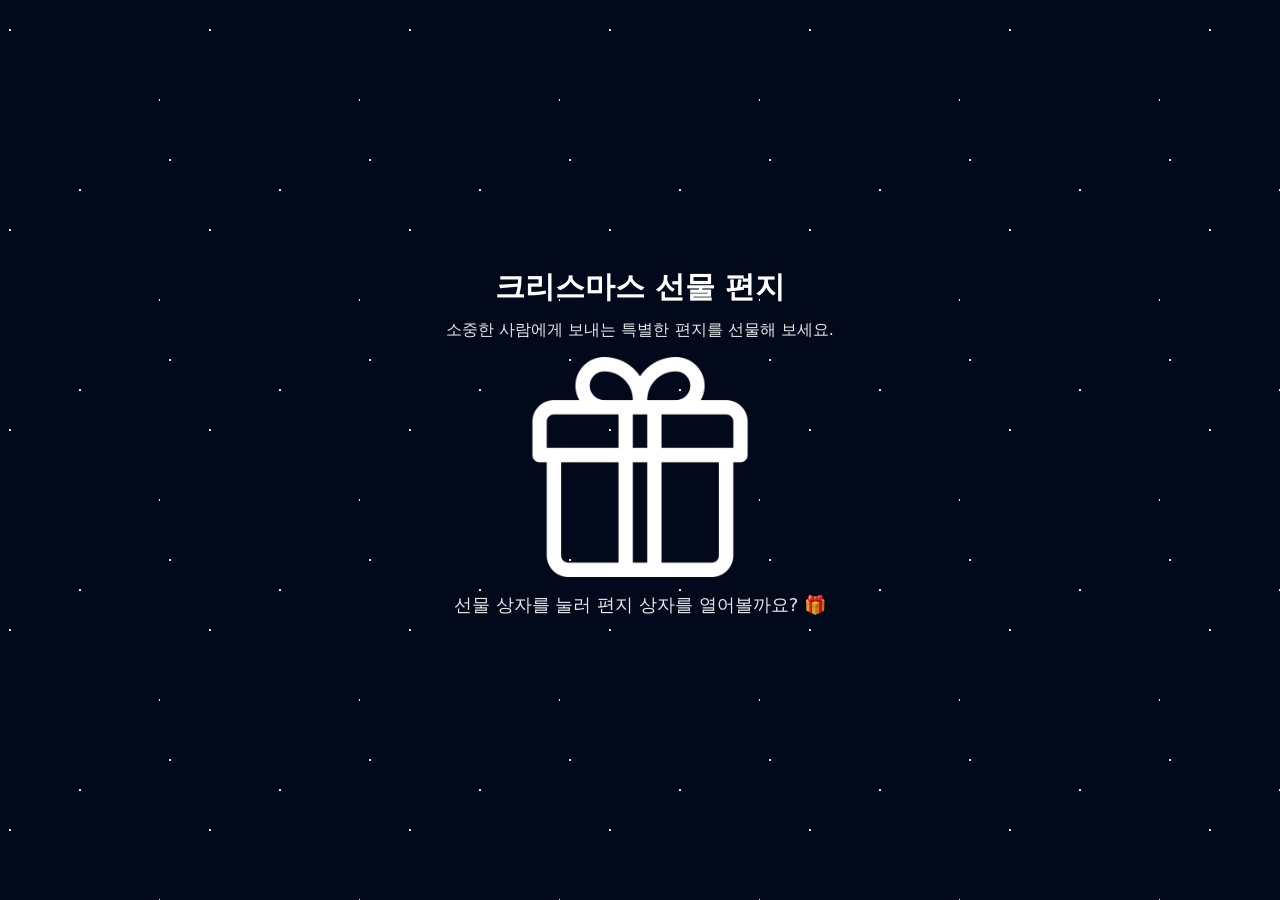
==== 나만의 웹사이트/크리스마스편지 웹/index.html @ db481bbe "Add files via upload" ====
<!DOCTYPE html>
<html lang="ko">
<head>
    <meta charset="UTF-8" />
    <title>크리스마스 편지</title>
    <link rel="stylesheet" href="style.css" />
</head>
<body>
    <!-- 눈 -->
    <div class="snow-layer slow"></div>
    <div class="snow-layer"></div>
    <div class="snow-layer fast"></div>

    <div class="center-wrapper">
        <h1 class="page-title">크리스마스 선물 편지</h1>
        <p>소중한 사람에게 보내는 특별한 편지를 선물해 보세요.</p>

        <!-- 닫힌 선물 상자 아이콘 -->
        <img
            src="gift-closed.png"
            alt="선물 상자"
            class="gift-box"
            id="giftBox"
        />

        <p class="gift-caption">선물 상자를 눌러 편지 상자를 열어볼까요? 🎁</p>
    </div>

    <script>
        const giftBox = document.getElementById("giftBox");

        giftBox.addEventListener("click", () => {
            // 열린 상자 이미지로 변경
            giftBox.src = "gift-open.png";
            giftBox.classList.add("opening");

            // 짧은 애니메이션 후 편지 작성 페이지로 이동
            setTimeout(() => {
                window.location.href = "write.html";
            }, 900);
        });
    </script>
</body>
</html>
---- 나만의 웹사이트/크리스마스편지 웹/style.css ----
/* ===== 커스텀 폰트 설정 (KirangHaerang) ===== */
@font-face {
    font-family: "KirangHaerang";
    src: url("KirangHaerang-Regular.ttf") format("truetype");
    font-weight: normal;
    font-style: normal;
}

/* ===== 공통 기본 스타일 ===== */
:root {
    --bg-color: #02091a;
}

* {
    box-sizing: border-box;
    margin: 0;
    padding: 0;
}

body {
    font-family: system-ui, -apple-system, BlinkMacSystemFont, "Segoe UI",
        sans-serif;
    background: var(--bg-color);
    color: #fff;
    min-height: 100vh;
    overflow: hidden;
}

/* 메인 제목은 크리스마스 느낌 폰트 적용 */
.page-title {
    font-family: "KirangHaerang", system-ui, sans-serif;
    font-size: 30px;
    margin-bottom: 12px;
}

/* 중앙 정렬 레이아웃 */
.center-wrapper {
    display: flex;
    flex-direction: column;
    align-items: center;
    justify-content: center;
    height: 100vh;
    text-align: center;
    position: relative;
    padding: 20px;
}

/* 일반 텍스트 */
.center-wrapper > p {
    opacity: 0.9;
    margin-bottom: 16px;
}

/* 공통 버튼 */
.btn {
    margin-top: 16px;
    padding: 10px 22px;
    border-radius: 999px;
    border: none;
    background: #ff4d6a;
    color: white;
    font-size: 15px;
    cursor: pointer;
    box-shadow: 0 8px 16px rgba(0, 0, 0, 0.25);
    transition: transform 0.15s, box-shadow 0.15s, background 0.15s;
    font-family: "KirangHaerang", system-ui, sans-serif;
}
.btn:hover {
    transform: translateY(-2px);
    box-shadow: 0 12px 24px rgba(0, 0, 0, 0.35);
    background: #ff6f86;
}

.btn-small {
    margin-top: 0;
    padding: 7px 14px;
    font-size: 13px;
}

/* ===== 눈 내리는 배경 ===== */
.snow-layer {
    pointer-events: none;
    position: fixed;
    top: -50%;
    left: -50%;
    width: 200%;
    height: 200%;
    z-index: -1;
    background-image:
        radial-gradient(2px 2px at 10px 10px, rgba(255, 255, 255, 0.8) 50%, transparent 50%),
        radial-gradient(3px 3px at 50px 80px, rgba(255, 255, 255, 0.8) 50%, transparent 50%),
        radial-gradient(2px 2px at 120px 40px, rgba(255, 255, 255, 0.8) 50%, transparent 50%),
        radial-gradient(3px 3px at 200px 150px, rgba(255, 255, 255, 0.8) 50%, transparent 50%);
    background-repeat: repeat;
    background-size: 200px 200px;
    opacity: 0.7;
    animation: snowfall 18s linear infinite;
}

.snow-layer.slow {
    animation-duration: 26s;
    opacity: 0.4;
}
.snow-layer.fast {
    animation-duration: 12s;
    opacity: 0.9;
}

@keyframes snowfall {
    0% {
        transform: translate3d(0, 0, 0);
    }
    100% {
        transform: translate3d(0, 50%, 0);
    }
}

/* ===== index.html : 선물 상자 ===== */

.gift-box {
    width: 220px;
    height: auto;
    cursor: pointer;
    animation: gift-shake 1.3s ease-in-out infinite;
    filter: invert(1) brightness(1000%); /* 선물 아이콘을 흰색으로 보이게 */
    transition: transform 0.4s ease, opacity 0.4s ease;
}
.gift-box.opening {
    animation: none;
    transform: scale(1.1) translateY(-10px);
    opacity: 0;
}

/* 흔들리는 애니메이션 */
@keyframes gift-shake {
    0% {
        transform: translateX(0) rotate(0deg);
    }
    20% {
        transform: translateX(-4px) rotate(-2deg);
    }
    40% {
        transform: translateX(4px) rotate(2deg);
    }
    60% {
        transform: translateX(-3px) rotate(-1.5deg);
    }
    80% {
        transform: translateX(3px) rotate(1.5deg);
    }
    100% {
        transform: translateX(0) rotate(0deg);
    }
}

.gift-caption {
    margin-top: 16px;
    font-size: 18px;
}

/* ===== write.html : 편지 작성 폼 ===== */

.letter-container {
    max-width: 800px;
    width: 100%;
    background: rgba(0, 0, 0, 0.35);
    border-radius: 24px;
    padding: 24px;
    box-shadow: 0 20px 40px rgba(0, 0, 0, 0.5);
    backdrop-filter: blur(10px);
    text-align: left;
}

.letter-container label {
    font-size: 14px;
    display: block;
    margin-bottom: 4px;
}

.form-row {
    display: flex;
    gap: 10px;
    margin-bottom: 10px;
}

.form-row input {
    width: 100%;
    padding: 8px 10px;
    border-radius: 999px;
    border: none;
    outline: none;
    font-size: 14px;
}

textarea {
    width: 100%;
    min-height: 220px;
    margin-top: 6px;
    padding: 12px 14px;
    border-radius: 18px;
    border: none;
    resize: vertical;
    outline: none;
    font-size: 15px;
    line-height: 1.6;
    font-family: inherit;
}

.helper-text {
    margin-top: 10px;
    font-size: 13px;
    opacity: 0.85;
}

/* ===== view.html : 링크 표시 박스 ===== */

.link-box {
    display: flex;
    gap: 8px;
    align-items: center;
    margin: 8px 0 24px;
    width: min(600px, 100%);
}

.link-box input {
    flex: 1;
    padding: 8px 10px;
    border-radius: 999px;
    border: none;
    outline: none;
    font-size: 12px;
    color: #333;
}

/* ===== view.html : 봉투 + 편지지 ===== */

.envelope-wrapper {
    position: relative;
    width: 320px;
    height: 220px;
    margin-bottom: 30px;
    perspective: 1000px;
}

/* 봉투 바디 */
.envelope-base {
    position: absolute;
    inset: 0;
    background: linear-gradient(135deg, #ff4d6a, #ffaf4d);
    border-radius: 16px;
    box-shadow: 0 16px 30px rgba(0, 0, 0, 0.6);
}

/* 봉투 덮개 */
.envelope-flap {
    position: absolute;
    left: 0;
    right: 0;
    top: 0;
    height: 60%;
    background: linear-gradient(135deg, #ff6f86, #ffd09b);
    border-radius: 16px 16px 60px 60px;
    transform-origin: top center;
    transform: rotateX(0deg);
    animation: flap-open 1.8s ease-out forwards;
}

@keyframes flap-open {
    0% {
        transform: rotateX(0deg);
    }
    40% {
        transform: rotateX(-100deg);
    }
    100% {
        transform: rotateX(-120deg);
    }
}

/* 편지지(안에 들어가는 종이) */
.letter-paper {
    position: absolute;
    left: 10%;
    top: 40%;
    width: 80%;
    height: 70%;
    background: #fffdf5;
    border-radius: 14px;
    padding: 16px 18px;
    color: #333;
    box-shadow: 0 12px 24px rgba(0, 0, 0, 0.3);
    opacity: 0;
    transform: translateY(40%);
    transition: opacity 0.8s ease, transform 0.8s ease;
    /* 줄 있는 메모지 느낌 */
    background-image: 
        repeating-linear-gradient(
            to bottom,
            rgba(0, 0, 0, 0.04) 0,
            rgba(0, 0, 0, 0.04) 1px,
            transparent 1px,
            transparent 22px
        );
}

.letter-paper.show {
    opacity: 1;
    transform: translateY(-10%);
}

.letter-to {
    font-size: 14px;
    margin-bottom: 8px;
    color: #666;
    font-weight: 600;
}

.letter-message {
    font-size: 14px;
    line-height: 1.7;
    margin-bottom: 6px;
    white-space: normal;
}

.letter-from {
    font-size: 14px;
    text-align: right;
    margin-top: 10px;
    color: #666;
}

/* 처음에 편지 내용이 잠깐 보여지는 박스 */
.floating-message {
    max-width: 420px;
    background: rgba(255, 253, 245, 0.95);
    color: #333;
    border-radius: 18px;
    padding: 16px 18px;
    margin-bottom: 24px;
    box-shadow: 0 12px 24px rgba(0, 0, 0, 0.4);
    text-align: left;
    font-size: 14px;
    line-height: 1.7;
    animation:
        floatIn 0.7s ease-out,
        floatToEnvelope 1.6s 2s forwards;
}

@keyframes floatIn {
    0% {
        opacity: 0;
        transform: translateY(20px);
    }
    100% {
        opacity: 1;
        transform: translateY(0);
    }
}

/* 아래쪽 봉투 쪽으로 작게 줄어들며 들어가는 느낌 */
@keyframes floatToEnvelope {
    0% {
        transform: translateY(0) scale(1);
        opacity: 1;
    }
    100% {
        transform: translateY(80px) scale(0.4);
        opacity: 0;
    }
}

@media (max-width: 480px) {
    .envelope-wrapper {
        transform: scale(0.9);
    }
    .floating-message {
        margin-inline: 10px;
    }
}
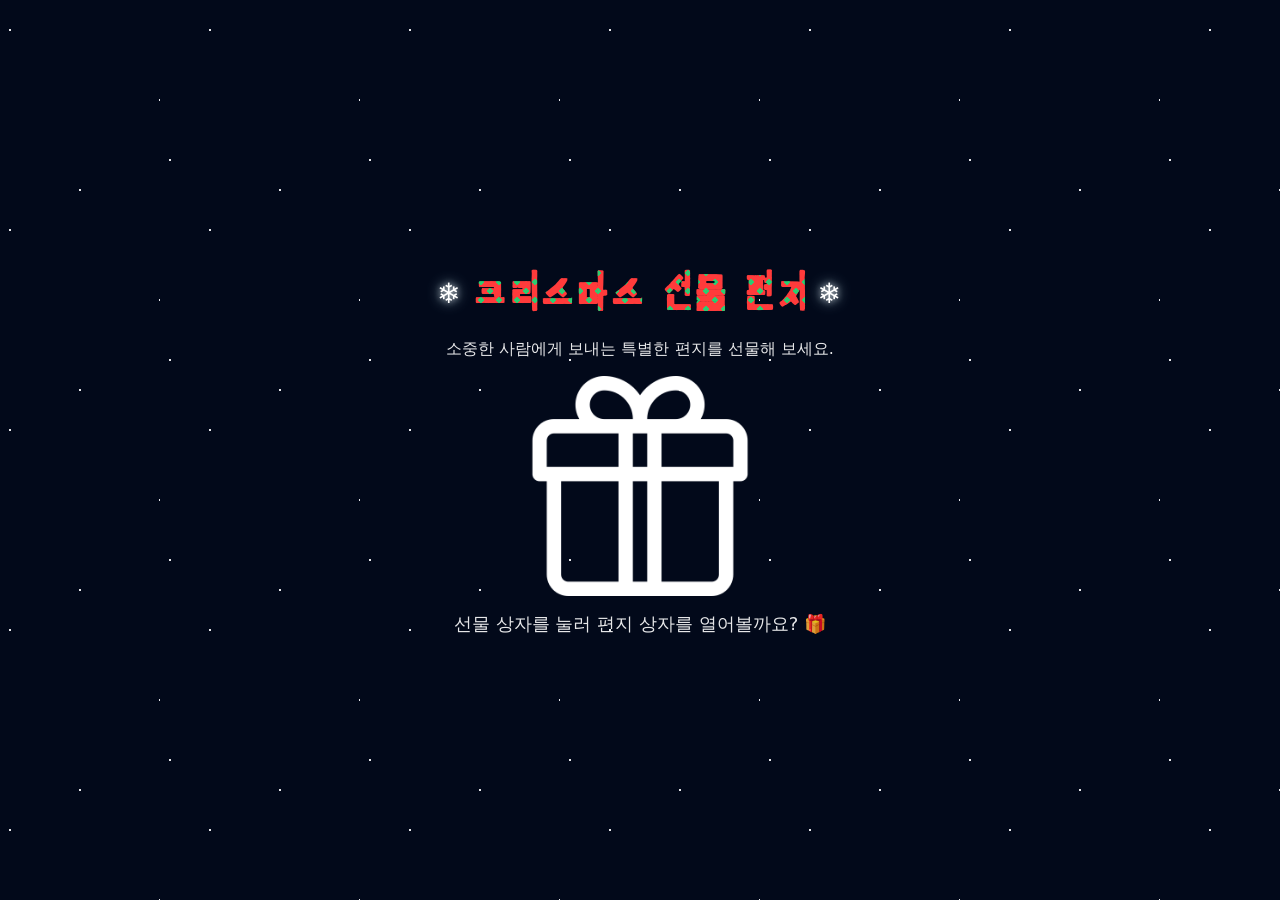
==== commit 9bd1d17a: "Add files via upload" ====
--- a/나만의 웹사이트/크리스마스편지 웹/index.html
+++ b/나만의 웹사이트/크리스마스편지 웹/index.html
@@ -2,6 +2,7 @@
 <html lang="ko">
 <head>
     <meta charset="UTF-8" />
+    <meta name="viewport" content="width=device-width, initial-scale=1.0" />
     <title>크리스마스 편지</title>
     <link rel="stylesheet" href="style.css" />
 </head>
@@ -12,7 +13,7 @@
     <div class="snow-layer fast"></div>
 
     <div class="center-wrapper">
-        <h1 class="page-title">크리스마스 선물 편지</h1>
+        <h1 class="page-title"><span>크리스마스 선물 편지<span></h1>
         <p>소중한 사람에게 보내는 특별한 편지를 선물해 보세요.</p>
 
         <!-- 닫힌 선물 상자 아이콘 -->
--- a/나만의 웹사이트/크리스마스편지 웹/style.css
+++ b/나만의 웹사이트/크리스마스편지 웹/style.css
@@ -29,8 +29,90 @@
 /* 메인 제목은 크리스마스 느낌 폰트 적용 */
 .page-title {
     font-family: "KirangHaerang", system-ui, sans-serif;
-    font-size: 30px;
-    margin-bottom: 12px;
+    font-size: 46px;
+    margin: 16px 0;
+    text-align: center;
+    letter-spacing: 2px;
+
+    /* 🔴 글자 기본 색 (빨강) */
+    background-color: #ff3b3b;
+
+    /* 🟢 글자 안에 초록색 땡땡이 패턴 삽입 */
+    background-image:
+        radial-gradient(circle, #2ecc71 20%, transparent 21%),
+        radial-gradient(circle, #2ecc71 20%, transparent 21%);
+    background-size: 18px 18px;
+    background-position: 0 0, 9px 9px;
+
+    /* 글자 내부 패턴만 보이게 */
+    -webkit-background-clip: text;
+    background-clip: text;
+    color: transparent;
+
+    /* 눈송이 놓을 공간 확보 */
+    display: inline-block;
+    position: relative;
+    padding: 0 10px;
+}
+
+/* ❄ 좌우 눈송이 */
+.page-title::before,
+.page-title::after {
+    content: "❄";
+    position: relative;
+    top: -2px;
+    font-size: 28px;
+    color: white;
+    text-shadow:
+        0 0 6px rgba(255, 255, 255, 0.6),
+        0 0 14px rgba(200, 240, 255, 0.8);
+}
+
+.page-title::before {
+    margin-right: 10px;
+}
+.page-title::after {
+    margin-left: 10px;
+}
+
+/* 작은 화면에서 글씨 조금 줄이기 (있으면 그대로 두고, 없으면 추가) */
+@media (max-width: 380px) {
+    .page-title {
+        font-size: 28px;
+    }
+}
+
+
+/* 네온 살짝 깜빡이는 애니메이션 */
+@keyframes neon-flicker {
+    0% {
+        text-shadow:
+            0 0 4px rgba(255, 255, 255, 0.5),
+            0 0 10px rgba(255, 77, 106, 0.4),
+            0 0 20px rgba(255, 212, 107, 0.4);
+        opacity: 0.9;
+    }
+    40% {
+        text-shadow:
+            0 0 6px rgba(255, 255, 255, 0.8),
+            0 0 16px rgba(255, 77, 106, 0.7),
+            0 0 32px rgba(255, 212, 107, 0.7);
+        opacity: 1;
+    }
+    60% {
+        text-shadow:
+            0 0 3px rgba(255, 255, 255, 0.4),
+            0 0 8px rgba(255, 77, 106, 0.3),
+            0 0 18px rgba(255, 212, 107, 0.3);
+        opacity: 0.85;
+    }
+    100% {
+        text-shadow:
+            0 0 7px rgba(255, 255, 255, 0.9),
+            0 0 18px rgba(255, 77, 106, 0.9),
+            0 0 36px rgba(108, 240, 255, 0.9);
+        opacity: 1;
+    }
 }
 
 /* 중앙 정렬 레이아웃 */
@@ -377,3 +459,107 @@
         margin-inline: 10px;
     }
 }
+
+/* ===========================
+   모바일 반응형 튜닝
+   =========================== */
+
+/* 태블릿 & 작은 화면 공통 */
+@media (max-width: 900px) {
+    .center-wrapper {
+        padding: 24px 16px;
+        justify-content: flex-start;
+    }
+
+    .page-title {
+        font-size: 26px;
+        margin-top: 24px;
+        text-align: center;
+    }
+
+    .center-wrapper > p {
+        font-size: 14px;
+    }
+
+    .letter-container {
+        margin-top: 16px;
+        padding: 18px 16px;
+        border-radius: 20px;
+    }
+
+    textarea {
+        min-height: 180px;
+        font-size: 14px;
+    }
+
+    .gift-box {
+        width: 180px;
+    }
+}
+
+/* 진짜 모바일(폰) 기준 */
+@media (max-width: 600px) {
+    /* 링크박스를 세로로 쌓기 */
+    .link-box {
+        flex-direction: column;
+        align-items: stretch;
+        margin-top: 10px;
+    }
+
+    .link-box input {
+        font-size: 11px;
+    }
+
+    .btn.btn-small {
+        align-self: flex-end;
+        padding: 7px 16px;
+        font-size: 12px;
+    }
+
+    /* 편지 내용 카드 & 봉투 크기 다운 */
+    .floating-message {
+        max-width: 100%;
+        margin-inline: 0;
+        font-size: 13px;
+        padding: 14px 14px;
+    }
+
+    .envelope-wrapper {
+        transform: scale(0.9);
+        margin-bottom: 20px;
+    }
+
+    .letter-paper {
+        padding: 12px 14px;
+        font-size: 13px;
+    }
+
+    .letter-message {
+        font-size: 13px;
+        line-height: 1.6;
+    }
+
+    .gift-hand {
+        width: 90px;
+        margin-bottom: 12px;
+    }
+}
+
+/* 아주 작은 화면 (아이폰 SE 등) */
+@media (max-width: 380px) {
+    .page-title {
+        font-size: 22px;
+    }
+
+    .center-wrapper > p {
+        font-size: 13px;
+    }
+
+    .envelope-wrapper {
+        transform: scale(0.8);
+    }
+
+    .floating-message {
+        font-size: 12px;
+    }
+}
